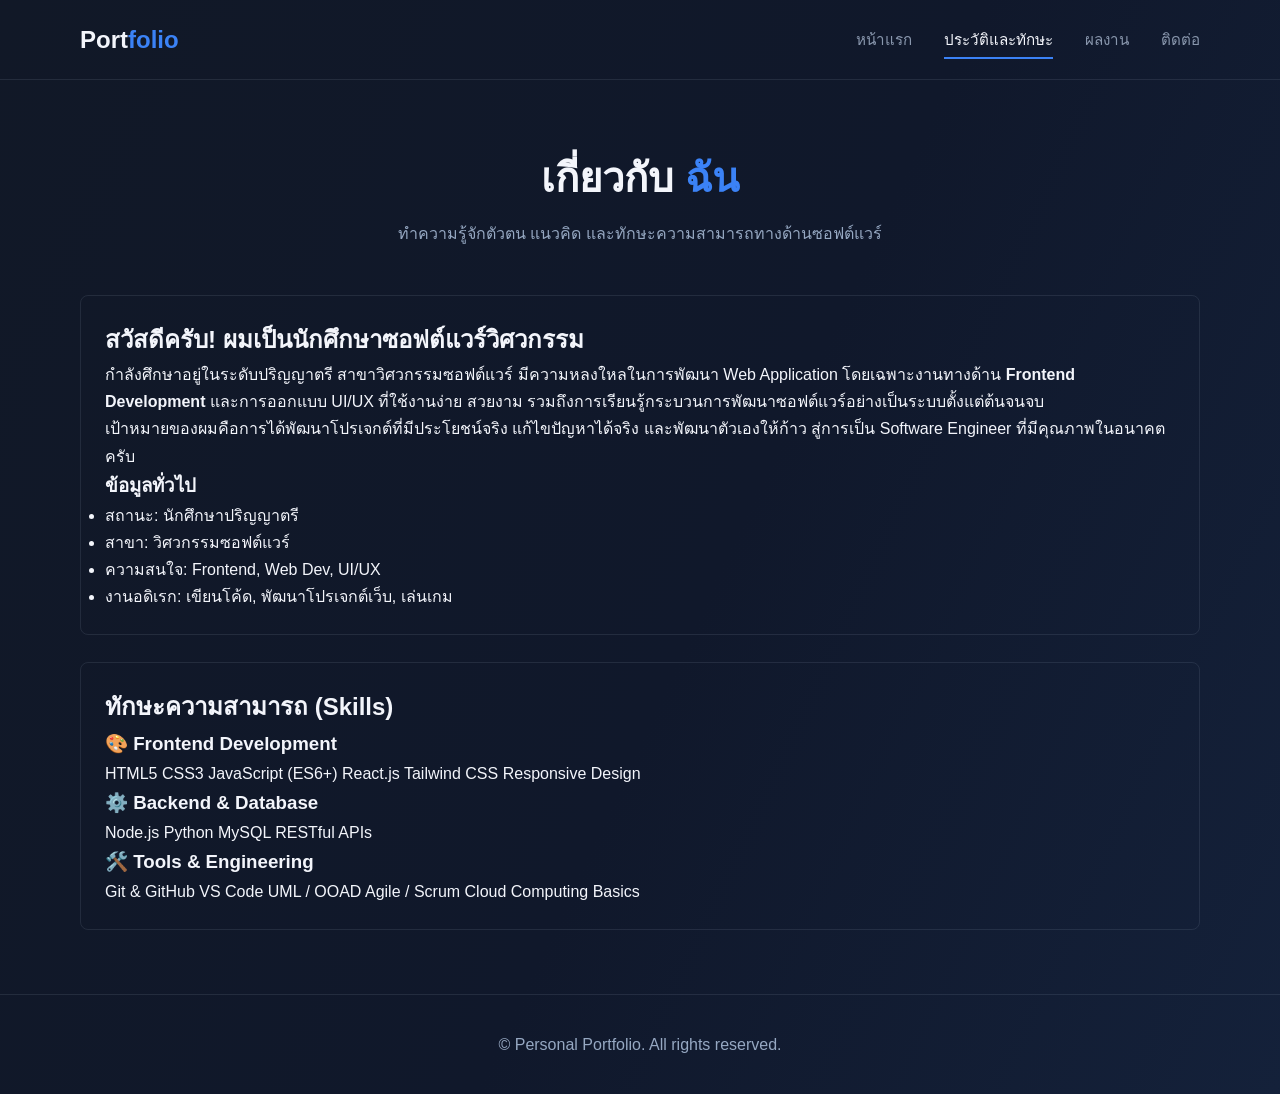
==== about.html @ ca252243 "portfolioV.1" ====
<!DOCTYPE html>
<html lang="th">
<head>
    <meta charset="UTF-8">
    <meta name="viewport" content="width=device-width, initial-scale=1.0">
    <title>ประวัติและทักษะ | Portfolio</title>
    <link rel="stylesheet" href="css/portfolio.css"> <!-- ใช้ CSS ไฟล์เดิมได้เลย -->

</head>
<body>

    <!-- แถบเมนูด้านบน (เหมือนหน้าแรก) -->
    <header class="nav-bar">
        <a href="index.html" class="logo">Port<span>folio</span></a>
        <ul class="nav-link">
            <li><a href="index.html">หน้าแรก</a></li>
            <li><a href="about.html" class="active">ประวัติและทักษะ</a></li>
            <li><a href="work.html">ผลงาน</a></li>
            <li><a href="contact.html">ติดต่อ</a></li>
        </ul>
    </header>

    <!-- เนื้อหาหลัก -->
    <main class="container">
        <section class="about-section">
            
            <!-- ส่วนหัวข้อหน้า -->
            <div class="section-title">
                <h1>เกี่ยวกับ <span>ฉัน</span></h1>
                <p>ทำความรู้จักตัวตน แนวคิด และทักษะความสามารถทางด้านซอฟต์แวร์</p>
            </div>

            <!-- ส่วนข้อมูลส่วนตัว + ประวัติย่อ -->
            <div class="about-grid">
                <div class="about-text">
                    <h2>สวัสดีครับ! ผมเป็นนักศึกษาซอฟต์แวร์วิศวกรรม</h2>
                    <p>
                        กำลังศึกษาอยู่ในระดับปริญญาตรี สาขาวิศวกรรมซอฟต์แวร์ มีความหลงใหลในการพัฒนา Web Application 
                        โดยเฉพาะงานทางด้าน <strong>Frontend Development</strong> และการออกแบบ UI/UX ที่ใช้งานง่าย สวยงาม 
                        รวมถึงการเรียนรู้กระบวนการพัฒนาซอฟต์แวร์อย่างเป็นระบบตั้งแต่ต้นจนจบ
                    </p>
                    <p>
                        เป้าหมายของผมคือการได้พัฒนาโปรเจกต์ที่มีประโยชน์จริง แก้ไขปัญหาได้จริง และพัฒนาตัวเองให้ก้าว 
                        สู่การเป็น Software Engineer ที่มีคุณภาพในอนาคตครับ
                    </p>
                </div>

                <!-- กล่องข้อมูลด่วน (Quick Info) -->
                <div class="info-card">
                    <h3>ข้อมูลทั่วไป</h3>
                    <ul>
                        <li><span>สถานะ:</span> นักศึกษาปริญญาตรี</li>
                        <li><span>สาขา:</span> วิศวกรรมซอฟต์แวร์</li>
                        <li><span>ความสนใจ:</span> Frontend, Web Dev, UI/UX</li>
                        <li><span>งานอดิเรก:</span> เขียนโค้ด, พัฒนาโปรเจกต์เว็บ, เล่นเกม</li>
                    </ul>
                </div>
            </div>

            <!-- ส่วนทักษะและความสามารถ (Skills) -->
            <div class="skills-container">
                <h2>ทักษะความสามารถ (Skills)</h2>
                
                <div class="skills-grid">
                    <!-- หมวดที่ 1: Frontend -->
                    <div class="skill-category">
                        <h3>🎨 Frontend Development</h3>
                        <div class="skill-tags">
                            <span>HTML5</span>
                            <span>CSS3</span>
                            <span>JavaScript (ES6+)</span>
                            <span>React.js</span>
                            <span>Tailwind CSS</span>
                            <span>Responsive Design</span>
                        </div>
                    </div>

                    <!-- หมวดที่ 2: Backend & Database -->
                    <div class="skill-category">
                        <h3>⚙️ Backend & Database</h3>
                        <div class="skill-tags">
                            <span>Node.js</span>
                            <span>Python</span>
                            <span>MySQL</span>
                            <span>RESTful APIs</span>
                        </div>
                    </div>

                    <!-- หมวดที่ 3: Tools & Engineering -->
                    <div class="skill-category">
                        <h3>🛠️ Tools & Engineering</h3>
                        <div class="skill-tags">
                            <span>Git & GitHub</span>
                            <span>VS Code</span>
                            <span>UML / OOAD</span>
                            <span>Agile / Scrum</span>
                            <span>Cloud Computing Basics</span>
                        </div>
                    </div>
                </div>
            </div>

        </section>
    </main>

    <!-- ส่วนท้ายเว็บไซต์ -->
    <footer class="site-footer">
        <p>&copy; Personal Portfolio. All rights reserved.</p>
    </footer>

</body>
</html>
---- css/portfolio.css ----
:root {
    color-scheme: dark;
    --background: #10182b;
    --border: rgba(148, 163, 184, 0.14);
    --text: #f3f5fb;
    --muted: #96a8c2;
    --blue: #3b82f6;
}

/* ==========================
   Global / Reset
========================== */
* {
    box-sizing: border-box;
    margin: 0;
    padding: 0;
}

body {
    display: flex;
    min-height: 100vh;
    min-height: 100svh;
    flex-direction: column;
    background: linear-gradient(115deg, #111827 0%, var(--background) 55%, #14213a 100%);
    color: var(--text);
    font-family: "Noto Sans Thai", Tahoma, sans-serif;
    font-weight: 500;
    line-height: 1.7;
}

img {
    display: block;
    max-width: 100%;
}

/* ==========================
   Layout
========================== */
.container {
    display: grid;
    width: min(1120px, calc(100% - 48px));
    flex: 1;
    place-items: center;
    margin-inline: auto;
}

/* ==========================
   Navigation
========================== */
.nav-bar {
    display: flex;
    min-height: 80px;
    align-items: center;
    justify-content: space-between;
    padding-inline: max(24px, calc((100% - 1120px) / 2));
    box-shadow: inset 0 -1px var(--border);
}

.nav-bar a {
    color: inherit;
    text-decoration: none;
}

.nav-bar .logo {
    flex-shrink: 0;
    font-size: 1.5rem;
    font-weight: 800;
}

.logo span,
.intro h1 span {
    color: var(--blue);
}

.nav-link {
    display: flex;
    align-items: center;
    gap: 2rem;
    list-style: none;
}

.nav-link a {
    position: relative;
    display: inline-block;
    padding-block: 0.4rem;
    color: #8997ad;
    font-size: 0.95rem;
    transition: color 180ms ease;
}

.nav-link a:hover,
.nav-link a:focus-visible,
.nav-link a.active {
    color: var(--text);
}

.nav-link a::after {
    position: absolute;
    right: 0;
    bottom: 0;
    left: 0;
    height: 2px;
    background: var(--blue);
    content: "";
    transform: scaleX(0);
    transform-origin: left;
    transition: transform 180ms ease;
}

.nav-link a:hover::after,
.nav-link a:focus-visible::after,
.nav-link a.active::after {
    transform: scaleX(1);
}

/* ==========================
   Home / Intro
========================== */
.intro {
    display: grid;
    width: 100%;
    grid-template-columns: minmax(0, 1.2fr) minmax(250px, 0.8fr);
    align-items: center;
    gap: clamp(2rem, 7vw, 6rem);
    padding-block: 5rem;
}

.intro h1 {
    margin-bottom: 0.2rem;
    font-size: clamp(2rem, 4vw, 3rem);
    font-weight: 800;
    line-height: 1.3;
}

.intro h2 {
    margin-bottom: 1.2rem;
    color: #91a7ff;
    font-size: 1.2rem;
}

.intro p {
    color: var(--muted);
    font-size: 1rem;
    font-weight: 400;
    line-height: 1.85;
}

.intro .intro-name {
    margin-bottom: 0.25rem;
    color: var(--text);
    font-size: 1.2rem;
    font-weight: 700;
}

.intro-copy > p:not(.intro-name) {
    margin-bottom: 1.75rem;
}

.profile-card {
    width: min(100%, 360px);
    aspect-ratio: 1;
    justify-self: center;
    overflow: hidden;
    border: 1px solid rgba(148, 163, 184, 0.25);
    border-radius: 50%;
    background: rgba(59, 130, 246, 0.12);
    box-shadow: 0 24px 70px rgba(0, 0, 0, 0.3);
}

.profile-card img {
    width: 100%;
    height: 100%;
    object-fit: cover;
}

.work-button {
    display: inline-flex;
    min-height: 64px;
    align-items: center;
    justify-content: center;
    padding: 0 2.1rem;
    border-radius: 999px;
    background: linear-gradient(110deg, #3b82f6, #8058f4);
    color: #fff;
    font-weight: 700;
    text-decoration: none;
    transition: filter 180ms ease, transform 180ms ease;
}

.work-button:hover,
.work-button:focus-visible {
    filter: brightness(1.12);
    transform: translateY(-2px);
}

/* ==========================
   About Section
========================== */
.about-section {
    display: grid;
    width: 100%;
    grid-template-columns: 1fr;
    align-items: center;
    gap: 1.5rem;
    padding-block: 4rem;
}

.about-grid,
.skills-container {
    border: 1px solid var(--border);
    border-radius: 8px;
    padding: 1.5rem;
}

.skills-container {
    margin-top: 0.2rem;
}

/* ==========================
   Projects Section
========================== */
.projects-section {
    width: 100%;
    padding-block: 5rem;
}

.section-title {
    margin-bottom: 1.5rem;
    text-align: center;
}

.section-title h1 {
    margin-bottom: 0.5rem;
    font-size: clamp(2rem, 3.5vw, 2.5rem);
    font-weight: 800;
}

.section-title h1 span {
    color: var(--blue);
}

.section-title p {
    color: var(--muted);
    font-size: 1rem;
}

.projects-grid {
    display: grid;
    grid-template-columns: repeat(auto-fit, minmax(320px, 1fr));
    gap: 2rem;
    width: 100%;
}

.project-card {
    display: flex;
    flex-direction: column;
    overflow: hidden;
    border: 1px solid var(--border);
    border-radius: 12px;
    background: rgba(16, 24, 43, 0.6);
    transition: transform 200ms ease, border-color 200ms ease, box-shadow 200ms ease;
}

.project-card:hover {
    transform: translateY(-4px);
    border-color: rgba(59, 130, 246, 0.4);
    box-shadow: 0 12px 30px rgba(0, 0, 0, 0.4);
}

.project-img {
    width: 100%;
    height: 200px;
    overflow: hidden;
    background: rgba(59, 130, 246, 0.08);
}

.project-img img {
    width: 100%;
    height: 100%;
    object-fit: cover;
    transition: transform 300ms ease;
}

.project-card:hover .project-img img {
    transform: scale(1.05);
}

.project-content {
    display: flex;
    flex: 1;
    flex-direction: column;
    padding: 1.5rem;
}

.project-content h3 {
    margin-bottom: 0.75rem;
    color: var(--text);
    font-size: 1.2rem;
    font-weight: 700;
}

.project-content p {
    flex: 1;
    margin-bottom: 1.25rem;
    color: var(--muted);
    font-size: 0.95rem;
    line-height: 1.6;
}

.project-tags {
    display: flex;
    flex-wrap: wrap;
    gap: 0.5rem;
    margin-bottom: 1.5rem;
}

.project-tags span {
    padding: 0.25rem 0.65rem;
    border: 1px solid rgba(59, 130, 246, 0.2);
    border-radius: 999px;
    background: rgba(59, 130, 246, 0.12);
    color: #91a7ff;
    font-size: 0.75rem;
}

.project-links {
    display: flex;
    gap: 0.75rem;
}

.project-btn {
    flex: 1;
    padding: 0.5rem 1rem;
    border: 1px solid var(--border);
    border-radius: 6px;
    background: rgba(255, 255, 255, 0.03);
    color: var(--text);
    font-size: 0.85rem;
    font-weight: 600;
    text-align: center;
    text-decoration: none;
    transition: background 150ms ease, border-color 150ms ease;
}

.project-btn:hover {
    background: rgba(255, 255, 255, 0.08);
    border-color: var(--muted);
}

.project-btn.primary {
    border-color: var(--blue);
    background: var(--blue);
    color: #fff;
}

.project-btn.primary:hover {
    filter: brightness(1.1);
}

/* ==========================
   Contact Section
========================== */
.contact-section {
    width: 100%;
    padding-block: 5rem;
}

.contact-container {
    display: grid;
    grid-template-columns: minmax(0, 1fr) minmax(0, 1.2fr);
    gap: clamp(2rem, 5vw, 4rem);
    align-items: start;
    width: 100%;
}

.contact-info,
.contact-form-wrapper {
    background: rgba(16, 24, 43, 0.6);
    border: 1px solid var(--border);
    border-radius: 12px;
    padding: 2rem;
}

.contact-info h2,
.contact-form h2 {
    margin-bottom: 0.75rem;
    color: var(--text);
    font-size: 1.5rem;
    font-weight: 700;
}

.contact-desc {
    margin-bottom: 2rem;
    color: var(--muted);
    font-size: 0.95rem;
    line-height: 1.7;
}

.info-list {
    display: flex;
    flex-direction: column;
    gap: 1.5rem;
    margin-bottom: 2rem;
}

.info-item {
    display: flex;
    gap: 1rem;
    align-items: flex-start;
}

.info-icon {
    display: grid;
    place-items: center;
    padding: 0.5rem;
    border: 1px solid rgba(59, 130, 246, 0.2);
    border-radius: 8px;
    background: rgba(59, 130, 246, 0.12);
    font-size: 1.5rem;
}

.info-item h3 {
    margin-bottom: 0.15rem;
    color: var(--text);
    font-size: 1rem;
    font-weight: 600;
}

.info-item p {
    color: var(--muted);
    font-size: 0.9rem;
}

.social-links {
    display: flex;
    gap: 0.75rem;
}

.social-btn {
    padding: 0.5rem 1rem;
    border: 1px solid var(--border);
    border-radius: 6px;
    background: rgba(255, 255, 255, 0.03);
    color: var(--text);
    font-size: 0.85rem;
    font-weight: 600;
    text-decoration: none;
    transition: background 150ms ease, border-color 150ms ease;
}

.social-btn:hover {
    background: rgba(255, 255, 255, 0.08);
    border-color: var(--muted);
}

.contact-form h2 {
    margin-bottom: 1.5rem;
}

.form-group {
    margin-bottom: 1.25rem;
}

.form-group label {
    display: block;
    margin-bottom: 0.5rem;
    color: var(--text);
    font-size: 0.9rem;
    font-weight: 600;
}

.form-group input,
.form-group textarea {
    width: 100%;
    padding: 0.75rem 1rem;
    border: 1px solid var(--border);
    border-radius: 8px;
    background: rgba(15, 23, 42, 0.8);
    color: var(--text);
    font-family: inherit;
    font-size: 0.95rem;
    outline: none;
    transition: border-color 150ms ease, box-shadow 150ms ease;
}

.form-group input:focus,
.form-group textarea:focus {
    border-color: var(--blue);
    box-shadow: 0 0 0 3px rgba(59, 130, 246, 0.15);
}

.form-group textarea {
    resize: vertical;
}

.submit-btn {
    width: 100%;
    padding: 0.85rem;
    border: none;
    border-radius: 8px;
    background: linear-gradient(110deg, #3b82f6, #8058f4);
    color: #fff;
    font-size: 1rem;
    font-weight: 700;
    cursor: pointer;
    transition: filter 180ms ease, transform 180ms ease;
}

.submit-btn:hover {
    filter: brightness(1.12);
    transform: translateY(-2px);
}

/* ==========================
   Footer
========================== */
.site-footer {
    display: grid;
    min-height: 100px;
    place-items: center;
    padding: 1.5rem 24px;
    border-top: 1px solid var(--border);
    color: var(--muted);
    text-align: center;
}

/* ==========================
   Responsive
========================== */
@media (max-width: 768px) {
    .contact-container {
        grid-template-columns: 1fr;
    }
}

@media (max-width: 700px) {
    .nav-bar {
        min-height: 72px;
        flex-wrap: wrap;
        gap: 0.25rem 1rem;
        padding-block: 0.75rem;
    }

    .nav-link {
        gap: clamp(0.65rem, 3vw, 1.25rem);
    }

    .nav-link a {
        font-size: 0.8rem;
    }

    .intro {
        grid-template-columns: 1fr;
        gap: 2.5rem;
        padding-block: 3rem;
    }

    .profile-card {
        width: min(72vw, 300px);
        grid-row: 1;
    }
}

@media (max-width: 430px) {
    .nav-bar {
        justify-content: center;
    }

    .nav-link {
        width: 100%;
        justify-content: space-between;
    }

    .intro h1 {
        font-size: 2.2rem;
    }
}
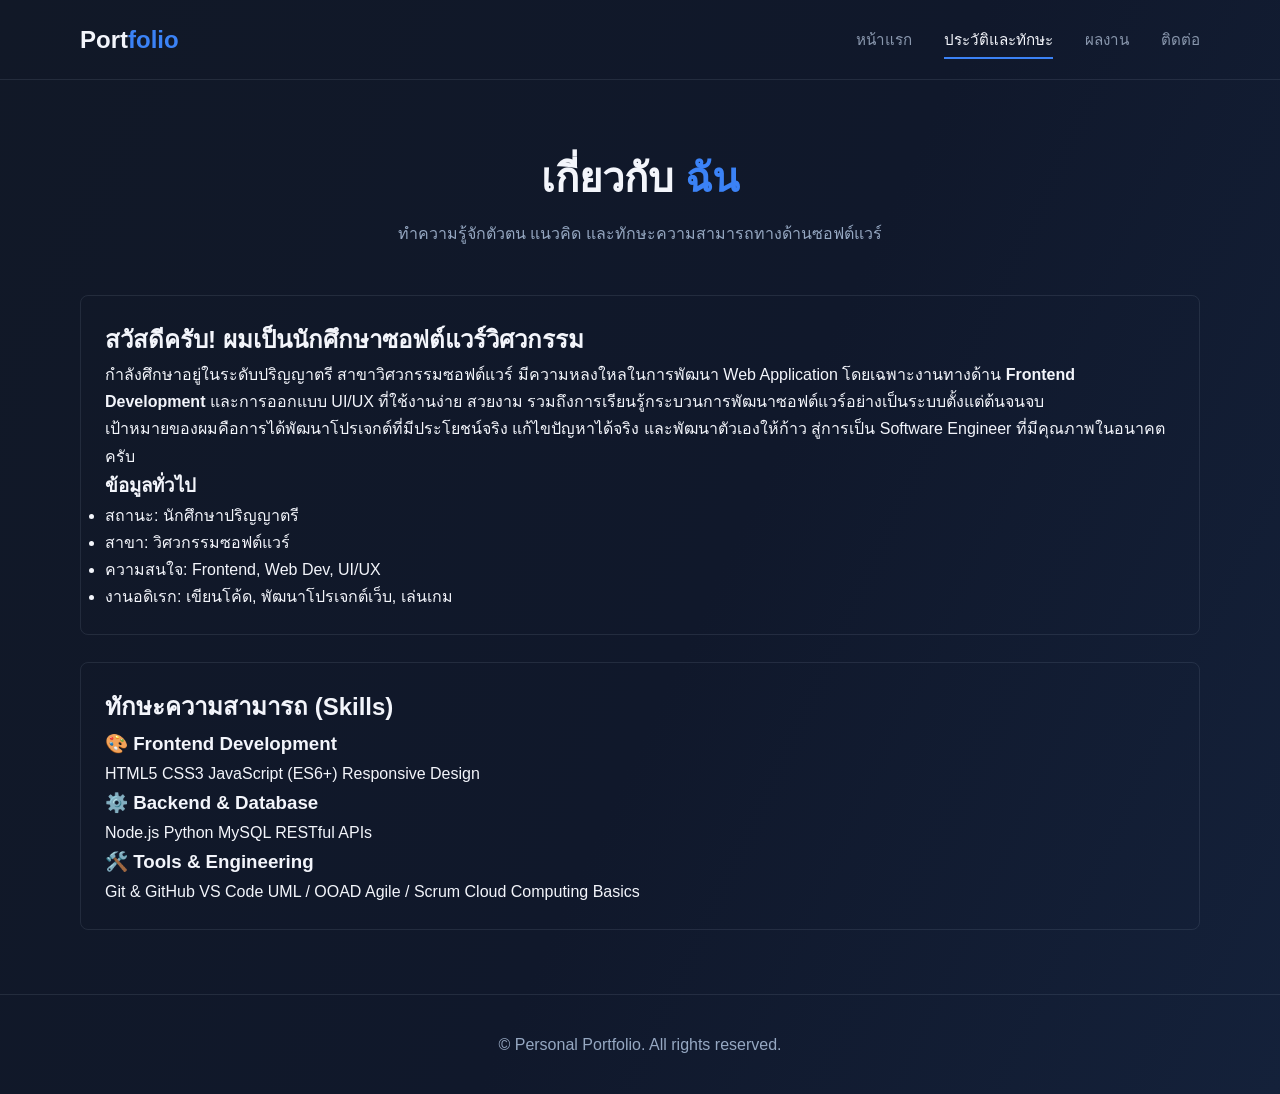
==== commit b325d6ae: "skill fixx" ====
--- a/about.html
+++ b/about.html
@@ -4,7 +4,7 @@
     <meta charset="UTF-8">
     <meta name="viewport" content="width=device-width, initial-scale=1.0">
     <title>ประวัติและทักษะ | Portfolio</title>
-    <link rel="stylesheet" href="css/portfolio.css"> <!-- ใช้ CSS ไฟล์เดิมได้เลย -->
+    <link rel="stylesheet" href="css/portfolio.css"> 
 
 </head>
 <body>
@@ -69,8 +69,8 @@
                             <span>HTML5</span>
                             <span>CSS3</span>
                             <span>JavaScript (ES6+)</span>
-                            <span>React.js</span>
-                            <span>Tailwind CSS</span>
+                            
+                            
                             <span>Responsive Design</span>
                         </div>
                     </div>
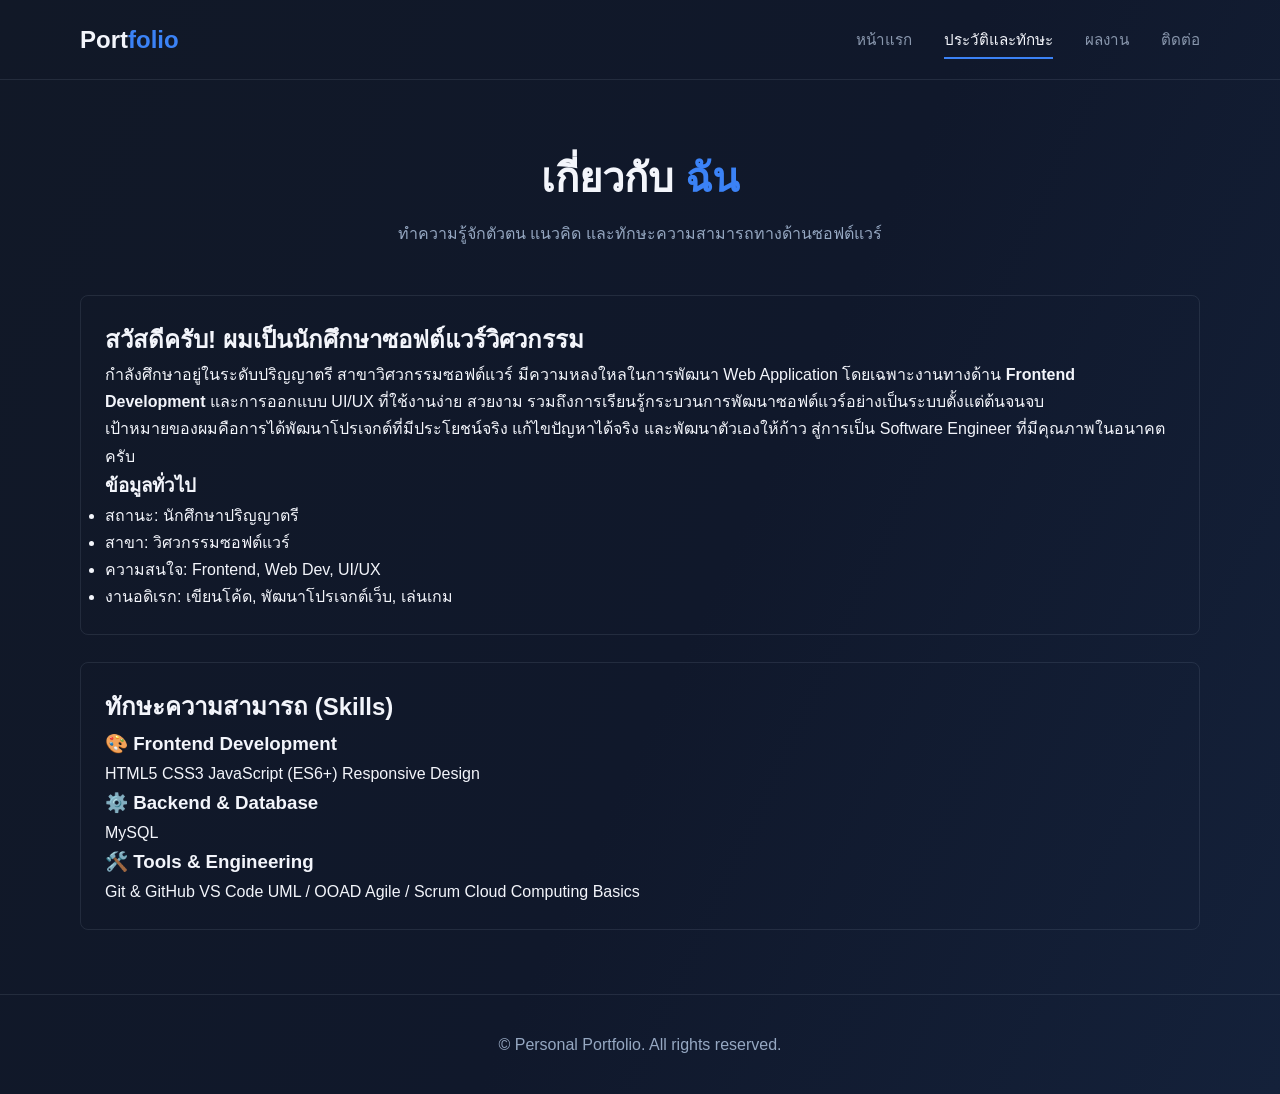
==== commit 4cd41fbf: "skill fixx" ====
--- a/about.html
+++ b/about.html
@@ -79,10 +79,10 @@
                     <div class="skill-category">
                         <h3>⚙️ Backend & Database</h3>
                         <div class="skill-tags">
-                            <span>Node.js</span>
-                            <span>Python</span>
+                            
+                        
                             <span>MySQL</span>
-                            <span>RESTful APIs</span>
+                            
                         </div>
                     </div>
 
